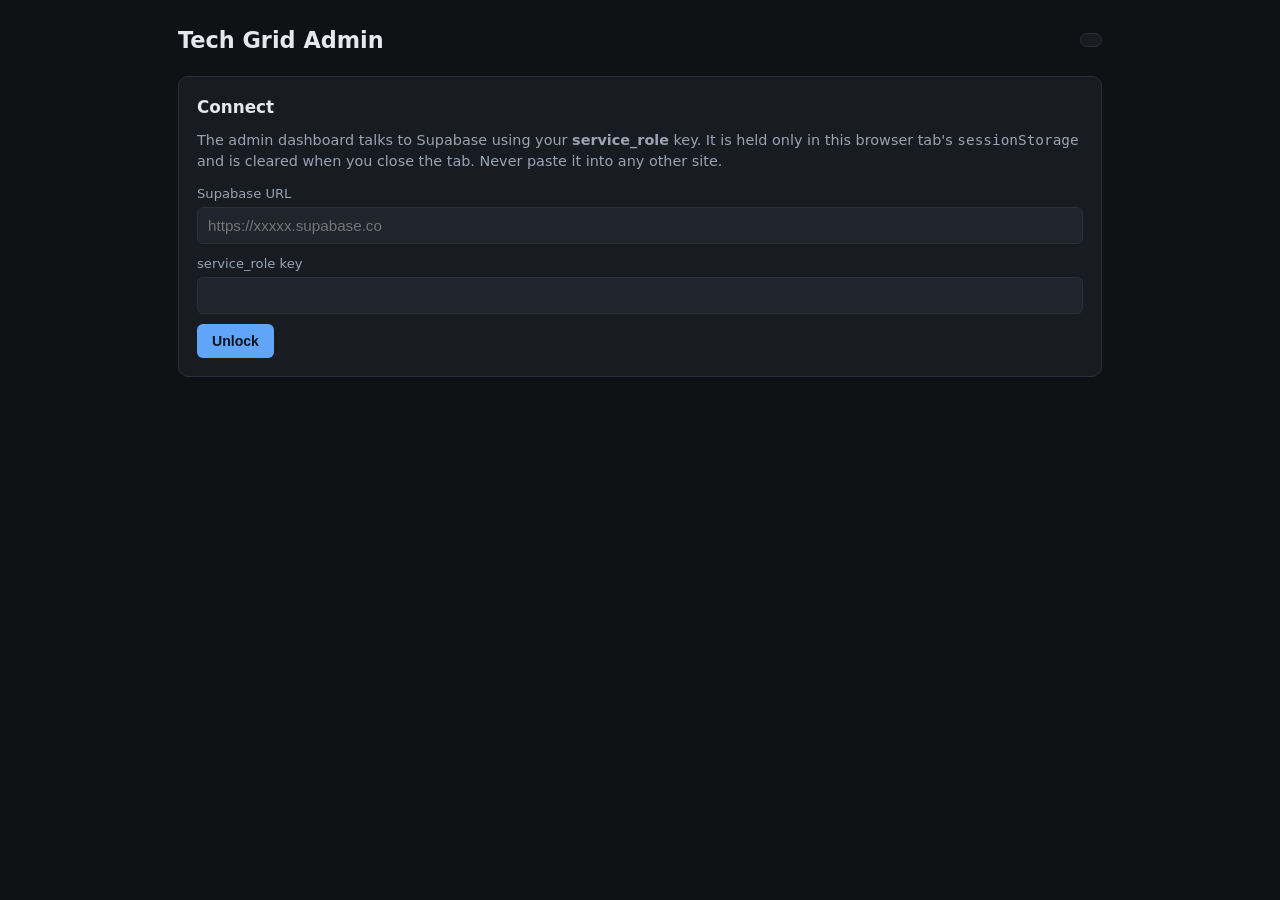
==== admin/index.html @ 2552ebe2 "Initial commit: tech-grid game, admin dashboard, supabase schema, Wikidata scrape" ====
<!DOCTYPE html>
<html lang="en">
<head>
  <meta charset="UTF-8">
  <meta name="viewport" content="width=device-width, initial-scale=1.0">
  <title>Tech Grid — Admin</title>
  <link rel="stylesheet" href="admin.css">
</head>
<body>
  <main class="adm">
    <header class="adm-header">
      <h1>Tech Grid Admin</h1>
      <div id="adm-conn" class="adm-conn"></div>
    </header>

    <!-- Connection / unlock -->
    <section id="adm-login" class="adm-card">
      <h2>Connect</h2>
      <p>The admin dashboard talks to Supabase using your <strong>service_role</strong> key.
         It is held only in this browser tab's <code>sessionStorage</code> and is cleared
         when you close the tab. Never paste it into any other site.</p>
      <label>Supabase URL
        <input type="text" id="adm-url" placeholder="https://xxxxx.supabase.co" autocomplete="off">
      </label>
      <label>service_role key
        <input type="password" id="adm-key" autocomplete="off">
      </label>
      <button id="adm-unlock" class="adm-btn adm-btn--primary">Unlock</button>
    </section>

    <!-- Main app (hidden until unlocked) -->
    <section id="adm-app" class="adm-hidden">
      <nav class="adm-tabs">
        <button class="adm-tab is-active" data-tab="today">Today</button>
        <button class="adm-tab" data-tab="tomorrow">Tomorrow</button>
        <button class="adm-tab" data-tab="future">Other day</button>
        <button class="adm-tab" data-tab="catalog">Catalog</button>
      </nav>

      <div class="adm-pane is-active" data-pane="today">
        <div id="adm-today"></div>
      </div>
      <div class="adm-pane" data-pane="tomorrow">
        <div id="adm-tomorrow"></div>
      </div>
      <div class="adm-pane" data-pane="future">
        <div class="adm-card">
          <h2>Edit any future date</h2>
          <label>Date (YYYY-MM-DD)
            <input type="date" id="adm-future-date">
          </label>
          <button class="adm-btn" id="adm-future-load">Load / create</button>
          <div id="adm-future"></div>
        </div>
      </div>
      <div class="adm-pane" data-pane="catalog">
        <div class="adm-card">
          <h2>Catalog</h2>
          <p>Use the Supabase Table Editor for product / category edits — it has typeahead,
             validation, and bulk import. After editing, click below to recompute which
             products satisfy which categories.</p>
          <button class="adm-btn adm-btn--primary" id="adm-refresh-mappings">Refresh product → category mappings</button>
          <div id="adm-catalog-stats" class="adm-mut" style="margin-top:12px"></div>
        </div>
      </div>
    </section>
  </main>

  <div id="adm-toast" class="adm-toast"></div>
  <script src="admin.js" defer></script>
</body>
</html>
---- admin/admin.css ----
:root {
  --bg: #0f1115;
  --panel: #181b22;
  --panel-2: #1f242d;
  --border: #2a2f3a;
  --text: #e6e8ee;
  --muted: #9aa3b2;
  --accent: #60a5fa;
  --good: #22c55e;
  --bad: #ef4444;
  --warn: #f59e0b;
}
* { box-sizing: border-box; }
body {
  margin: 0; padding: 0;
  background: var(--bg); color: var(--text);
  font-family: ui-sans-serif, system-ui, -apple-system, "Segoe UI", Roboto, Inter, sans-serif;
  line-height: 1.45;
}
.adm { max-width: 960px; margin: 0 auto; padding: 24px 18px 80px; }
.adm-header {
  display: flex; justify-content: space-between; align-items: center;
  margin-bottom: 20px;
}
.adm-header h1 { font-size: 1.4rem; margin: 0; }
.adm-conn {
  font-size: 0.78rem; color: var(--muted);
  background: var(--panel); padding: 6px 10px; border-radius: 999px;
  border: 1px solid var(--border);
}
.adm-conn.is-on { color: var(--good); }
.adm-card {
  background: var(--panel);
  border: 1px solid var(--border);
  border-radius: 10px;
  padding: 18px;
  margin-bottom: 16px;
}
.adm-card h2 { margin: 0 0 10px 0; font-size: 1.05rem; }
.adm-card p { color: var(--muted); margin: 0 0 12px 0; font-size: 0.9rem; }
.adm-mut { color: var(--muted); font-size: 0.85rem; }
label {
  display: block; margin-bottom: 10px;
  font-size: 0.82rem; color: var(--muted);
}
label input, label select {
  display: block; width: 100%;
  margin-top: 4px; padding: 9px 10px;
  font-size: 0.95rem; color: var(--text);
  background: var(--panel-2); border: 1px solid var(--border); border-radius: 6px;
  outline: none;
}
label input:focus, label select:focus { border-color: var(--accent); }
.adm-btn {
  padding: 8px 14px; font-size: 0.88rem;
  border: 1px solid var(--border); border-radius: 6px;
  background: var(--panel-2); color: var(--text); cursor: pointer;
  margin-right: 6px;
}
.adm-btn:hover:not(:disabled) { border-color: var(--accent); }
.adm-btn:disabled { opacity: 0.5; cursor: not-allowed; }
.adm-btn--primary { background: var(--accent); color: #0b1220; border-color: transparent; font-weight: 600; }
.adm-btn--danger  { background: var(--bad); color: white; border-color: transparent; }
.adm-hidden { display: none; }

/* Tabs */
.adm-tabs { display: flex; gap: 4px; margin-bottom: 16px; border-bottom: 1px solid var(--border); }
.adm-tab {
  background: transparent; color: var(--muted);
  border: 0; border-bottom: 2px solid transparent;
  padding: 10px 14px; cursor: pointer; font-size: 0.9rem;
}
.adm-tab.is-active { color: var(--text); border-bottom-color: var(--accent); }
.adm-pane { display: none; }
.adm-pane.is-active { display: block; }

/* Puzzle editor */
.adm-grid {
  display: grid; grid-template-columns: 1.2fr repeat(3, 1fr); gap: 6px;
  background: var(--panel-2); padding: 8px; border-radius: 8px;
  margin-top: 12px;
}
.adm-grid select {
  width: 100%; padding: 8px;
  background: var(--panel); border: 1px solid var(--border); color: var(--text);
  border-radius: 6px; font-size: 0.78rem;
}
.adm-cell {
  background: var(--panel);
  border: 1px solid var(--border);
  border-radius: 6px;
  padding: 8px;
  font-size: 0.78rem;
  min-height: 90px;
  display: flex; flex-direction: column; align-items: center; justify-content: center;
  text-align: center;
}
.adm-cell--ok { border-color: rgba(34,197,94,0.5); }
.adm-cell--bad { border-color: rgba(239,68,68,0.6); background: rgba(239,68,68,0.08); }
.adm-cell-title { font-weight: 600; color: var(--text); }
.adm-cell-list {
  font-size: 0.7rem; color: var(--muted); margin-top: 4px; line-height: 1.3;
  max-height: 60px; overflow-y: auto;
}

/* Toast */
.adm-toast {
  position: fixed; left: 50%; bottom: 20px; transform: translateX(-50%);
  background: var(--panel-2); border: 1px solid var(--border);
  padding: 10px 14px; border-radius: 8px; opacity: 0; pointer-events: none;
  transition: opacity 0.18s ease;
  z-index: 100;
}
.adm-toast.is-shown { opacity: 1; }

@media (max-width: 600px) {
  .adm-grid { grid-template-columns: 1fr repeat(3, 1fr); }
  .adm-cell { font-size: 0.7rem; min-height: 70px; }
}
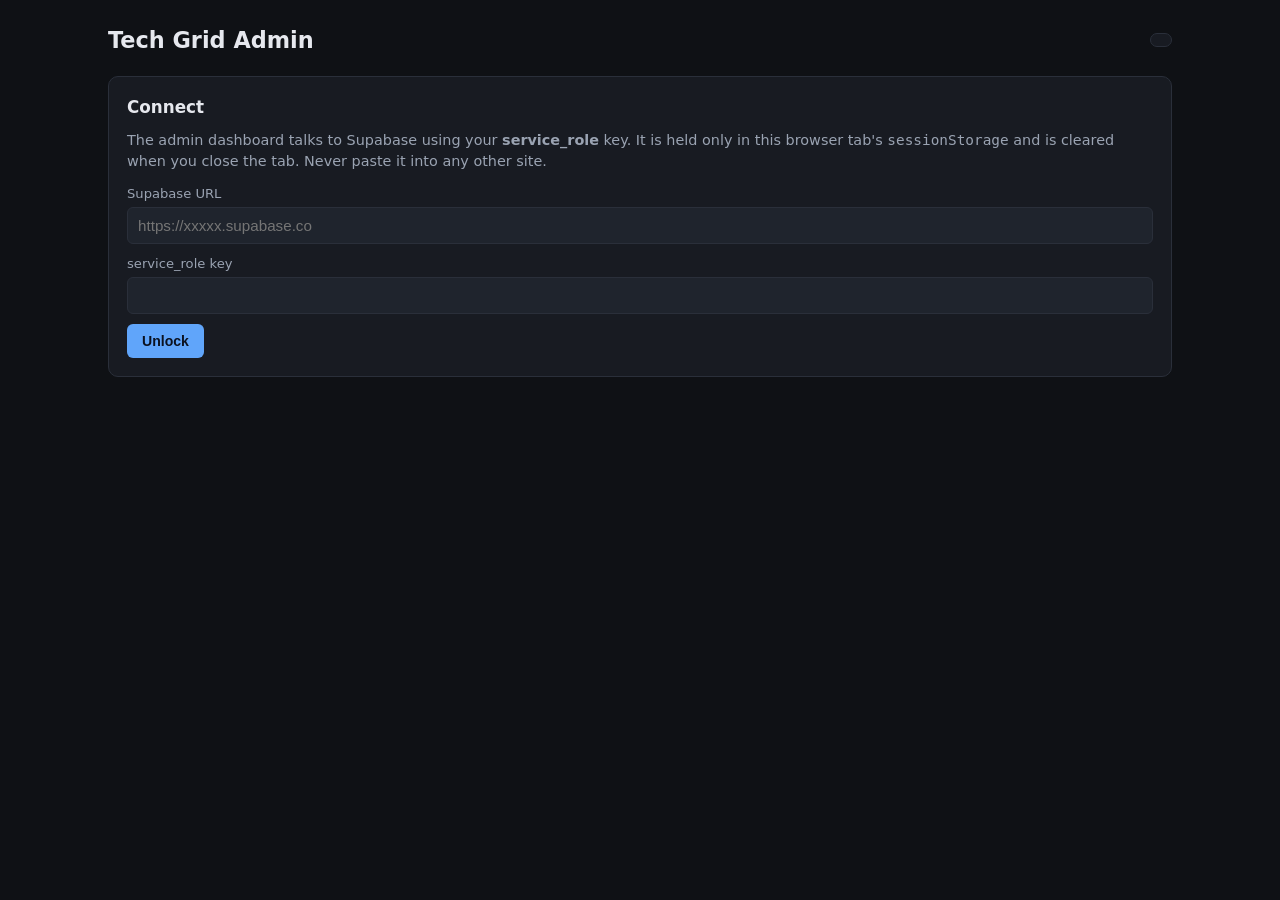
==== commit ea7e0889: "Admin: full CRUD for products and categories; add Wikipedia scrape" ====
--- a/admin/index.html
+++ b/admin/index.html
@@ -34,7 +34,8 @@
         <button class="adm-tab is-active" data-tab="today">Today</button>
         <button class="adm-tab" data-tab="tomorrow">Tomorrow</button>
         <button class="adm-tab" data-tab="future">Other day</button>
-        <button class="adm-tab" data-tab="catalog">Catalog</button>
+        <button class="adm-tab" data-tab="products">Products</button>
+        <button class="adm-tab" data-tab="categories">Categories</button>
       </nav>
 
       <div class="adm-pane is-active" data-pane="today">
@@ -53,19 +54,62 @@
           <div id="adm-future"></div>
         </div>
       </div>
-      <div class="adm-pane" data-pane="catalog">
+
+      <div class="adm-pane" data-pane="products">
         <div class="adm-card">
-          <h2>Catalog</h2>
-          <p>Use the Supabase Table Editor for product / category edits — it has typeahead,
-             validation, and bulk import. After editing, click below to recompute which
-             products satisfy which categories.</p>
-          <button class="adm-btn adm-btn--primary" id="adm-refresh-mappings">Refresh product → category mappings</button>
-          <div id="adm-catalog-stats" class="adm-mut" style="margin-top:12px"></div>
+          <div class="adm-card-head">
+            <h2>Products</h2>
+            <div class="adm-card-actions">
+              <button class="adm-btn" id="adm-refresh-mappings" title="Recompute which products satisfy which categories">Refresh mappings</button>
+              <button class="adm-btn adm-btn--primary" id="adm-prod-new">+ Add product</button>
+            </div>
+          </div>
+          <div class="adm-toolbar">
+            <input type="search" id="adm-prod-search" class="adm-input" placeholder="Search by name, slug, manufacturer…" autocomplete="off">
+            <select id="adm-prod-kind" class="adm-input adm-input--inline">
+              <option value="">All kinds</option>
+              <option value="hardware">Hardware</option>
+              <option value="software">Software</option>
+            </select>
+            <label class="adm-check">
+              <input type="checkbox" id="adm-prod-only-active" checked>
+              Active only
+            </label>
+          </div>
+          <div id="adm-prod-list"></div>
+          <div id="adm-prod-pagination" class="adm-pagination"></div>
+        </div>
+      </div>
+
+      <div class="adm-pane" data-pane="categories">
+        <div class="adm-card">
+          <div class="adm-card-head">
+            <h2>Categories</h2>
+            <div class="adm-card-actions">
+              <button class="adm-btn adm-btn--primary" id="adm-cat-new">+ Add category</button>
+            </div>
+          </div>
+          <p class="adm-mut">Categories define which products satisfy each row/column header. After editing rules, click <strong>Refresh mappings</strong> in the Products tab.</p>
+          <div id="adm-cat-list"></div>
         </div>
       </div>
     </section>
   </main>
 
+  <!-- Edit modal (shared by products and categories) -->
+  <div id="adm-modal" class="adm-modal-bg">
+    <div class="adm-modal">
+      <h3 id="adm-modal-title"></h3>
+      <div id="adm-modal-body"></div>
+      <div class="adm-modal-actions">
+        <button class="adm-btn adm-btn--danger adm-modal-delete-btn" id="adm-modal-delete" style="display:none">Delete</button>
+        <div style="flex:1"></div>
+        <button class="adm-btn adm-btn--ghost" id="adm-modal-cancel">Cancel</button>
+        <button class="adm-btn adm-btn--primary" id="adm-modal-save">Save</button>
+      </div>
+    </div>
+  </div>
+
   <div id="adm-toast" class="adm-toast"></div>
   <script src="admin.js" defer></script>
 </body>
--- a/admin/admin.css
+++ b/admin/admin.css
@@ -17,7 +17,7 @@
   font-family: ui-sans-serif, system-ui, -apple-system, "Segoe UI", Roboto, Inter, sans-serif;
   line-height: 1.45;
 }
-.adm { max-width: 960px; margin: 0 auto; padding: 24px 18px 80px; }
+.adm { max-width: 1100px; margin: 0 auto; padding: 24px 18px 80px; }
 .adm-header {
   display: flex; justify-content: space-between; align-items: center;
   margin-bottom: 20px;
@@ -117,3 +117,162 @@
   .adm-grid { grid-template-columns: 1fr repeat(3, 1fr); }
   .adm-cell { font-size: 0.7rem; min-height: 70px; }
 }
+
+/* ======================================================================
+   Card heading with right-aligned actions
+   ====================================================================== */
+.adm-card-head {
+  display: flex; align-items: center; justify-content: space-between;
+  gap: 12px; margin-bottom: 10px; flex-wrap: wrap;
+}
+.adm-card-head h2 { margin: 0; }
+.adm-card-actions { display: flex; gap: 6px; flex-wrap: wrap; }
+
+/* Button variants */
+.adm-btn--ghost { background: transparent; }
+.adm-btn--sm { padding: 5px 10px; font-size: 0.78rem; }
+
+/* ======================================================================
+   Toolbar (search + filters above tables)
+   ====================================================================== */
+.adm-toolbar {
+  display: flex; gap: 10px; align-items: center; flex-wrap: wrap;
+  padding: 10px 0 14px;
+  border-bottom: 1px solid var(--border);
+  margin-bottom: 12px;
+}
+.adm-input {
+  display: block; flex: 1 1 240px;
+  padding: 9px 10px; font-size: 0.9rem; color: var(--text);
+  background: var(--panel-2); border: 1px solid var(--border);
+  border-radius: 6px; outline: none;
+}
+.adm-input:focus { border-color: var(--accent); }
+.adm-input--inline { flex: 0 0 auto; min-width: 140px; }
+.adm-check {
+  display: inline-flex; align-items: center; gap: 6px;
+  font-size: 0.85rem; color: var(--muted);
+  margin: 0; padding: 6px 0;
+}
+.adm-check input { margin: 0; width: auto; padding: 0; }
+
+/* ======================================================================
+   Products table
+   ====================================================================== */
+.adm-table { width: 100%; border-collapse: collapse; font-size: 0.86rem; }
+.adm-table th {
+  text-align: left; font-weight: 600; color: var(--muted);
+  padding: 8px 10px; border-bottom: 1px solid var(--border);
+  font-size: 0.74rem; text-transform: uppercase; letter-spacing: 0.04em;
+}
+.adm-table td {
+  padding: 8px 10px; border-bottom: 1px solid var(--border);
+  vertical-align: middle;
+}
+.adm-table tbody tr { cursor: pointer; transition: background 0.12s; }
+.adm-table tbody tr:hover { background: var(--panel-2); }
+.adm-table tbody tr.is-inactive { opacity: 0.45; }
+.adm-cell-name-main { font-weight: 600; }
+.adm-cell-name-sub  { color: var(--muted); font-size: 0.74rem; margin-top: 1px; }
+.adm-tag-cell {
+  color: var(--muted); font-size: 0.78rem;
+  max-width: 280px; white-space: nowrap; overflow: hidden; text-overflow: ellipsis;
+}
+.adm-status-cell { color: var(--good); font-size: 0.78rem; text-align: center; }
+.is-inactive .adm-status-cell { color: var(--muted); }
+
+.adm-pagination {
+  display: flex; gap: 12px; align-items: center; justify-content: center;
+  padding: 14px 0 4px;
+}
+.adm-pagination .adm-mut { margin: 0 8px; }
+
+.adm-empty {
+  padding: 28px 12px; text-align: center; color: var(--muted);
+  font-size: 0.9rem;
+}
+
+/* ======================================================================
+   Categories grid
+   ====================================================================== */
+.adm-cat-grid {
+  display: grid; grid-template-columns: repeat(auto-fill, minmax(280px, 1fr));
+  gap: 10px;
+}
+.adm-cat-card {
+  background: var(--panel-2); border: 1px solid var(--border);
+  border-radius: 8px; padding: 12px 14px;
+  cursor: pointer; transition: border-color 0.12s, transform 0.12s;
+}
+.adm-cat-card:hover { border-color: var(--accent); transform: translateY(-1px); }
+.adm-cat-card.is-inactive { opacity: 0.5; }
+.adm-cat-name { font-weight: 600; font-size: 0.95rem; margin-bottom: 4px; }
+.adm-cat-rule { font-size: 0.78rem; color: var(--muted); font-family: ui-monospace, monospace; word-break: break-word; line-height: 1.4; }
+.adm-cat-desc { font-size: 0.78rem; color: var(--muted); margin-top: 6px; }
+.adm-cat-meta {
+  display: flex; justify-content: space-between; align-items: center;
+  margin-top: 10px; font-size: 0.74rem;
+}
+.adm-pill-on, .adm-pill-off {
+  padding: 2px 8px; border-radius: 999px; font-size: 0.7rem;
+  text-transform: uppercase; letter-spacing: 0.04em;
+}
+.adm-pill-on  { background: rgba(34,197,94,0.15); color: var(--good); }
+.adm-pill-off { background: rgba(154,163,178,0.15); color: var(--muted); }
+
+/* ======================================================================
+   Modal
+   ====================================================================== */
+.adm-modal-bg {
+  position: fixed; inset: 0; background: rgba(0,0,0,0.55);
+  display: none; align-items: flex-start; justify-content: center;
+  z-index: 200; padding: 60px 16px 16px; overflow-y: auto;
+}
+.adm-modal-bg.is-open { display: flex; }
+.adm-modal {
+  background: var(--panel); border: 1px solid var(--border);
+  border-radius: 10px; padding: 20px;
+  width: min(560px, 100%);
+  box-shadow: 0 20px 48px rgba(0,0,0,0.5);
+}
+.adm-modal h3 { margin: 0 0 14px 0; font-size: 1.05rem; }
+.adm-modal-actions {
+  display: flex; align-items: center; gap: 6px;
+  margin-top: 16px; padding-top: 14px; border-top: 1px solid var(--border);
+}
+
+/* Form rows inside modal */
+.adm-form .adm-form-row {
+  display: block; margin-bottom: 14px;
+  font-size: 0.82rem; color: var(--muted);
+}
+.adm-form .adm-form-row--inline {
+  display: flex; align-items: center; gap: 8px; cursor: pointer;
+}
+.adm-form .adm-form-row--inline .adm-form-label { margin: 0; }
+.adm-form .adm-form-row--inline input { width: auto; margin: 0; }
+.adm-form-label {
+  display: block; font-weight: 500; margin-bottom: 4px;
+  color: var(--text); font-size: 0.84rem;
+}
+.adm-form .adm-input { width: 100%; }
+.adm-help {
+  display: block; margin-top: 4px;
+  font-size: 0.74rem; color: var(--muted); font-style: italic;
+}
+.adm-form-section {
+  margin: 18px 0 8px;
+  font-size: 0.78rem; font-weight: 600; color: var(--accent);
+  text-transform: uppercase; letter-spacing: 0.06em;
+  padding-bottom: 6px; border-bottom: 1px solid var(--border);
+}
+
+/* Mobile: stack toolbar */
+@media (max-width: 540px) {
+  .adm-toolbar { flex-direction: column; align-items: stretch; }
+  .adm-input { width: 100%; }
+  .adm-input--inline { width: 100%; }
+  .adm-table th:nth-child(5),
+  .adm-table td:nth-child(5) { display: none; }  /* hide tags column on small screens */
+  .adm-modal { padding: 16px; }
+}
